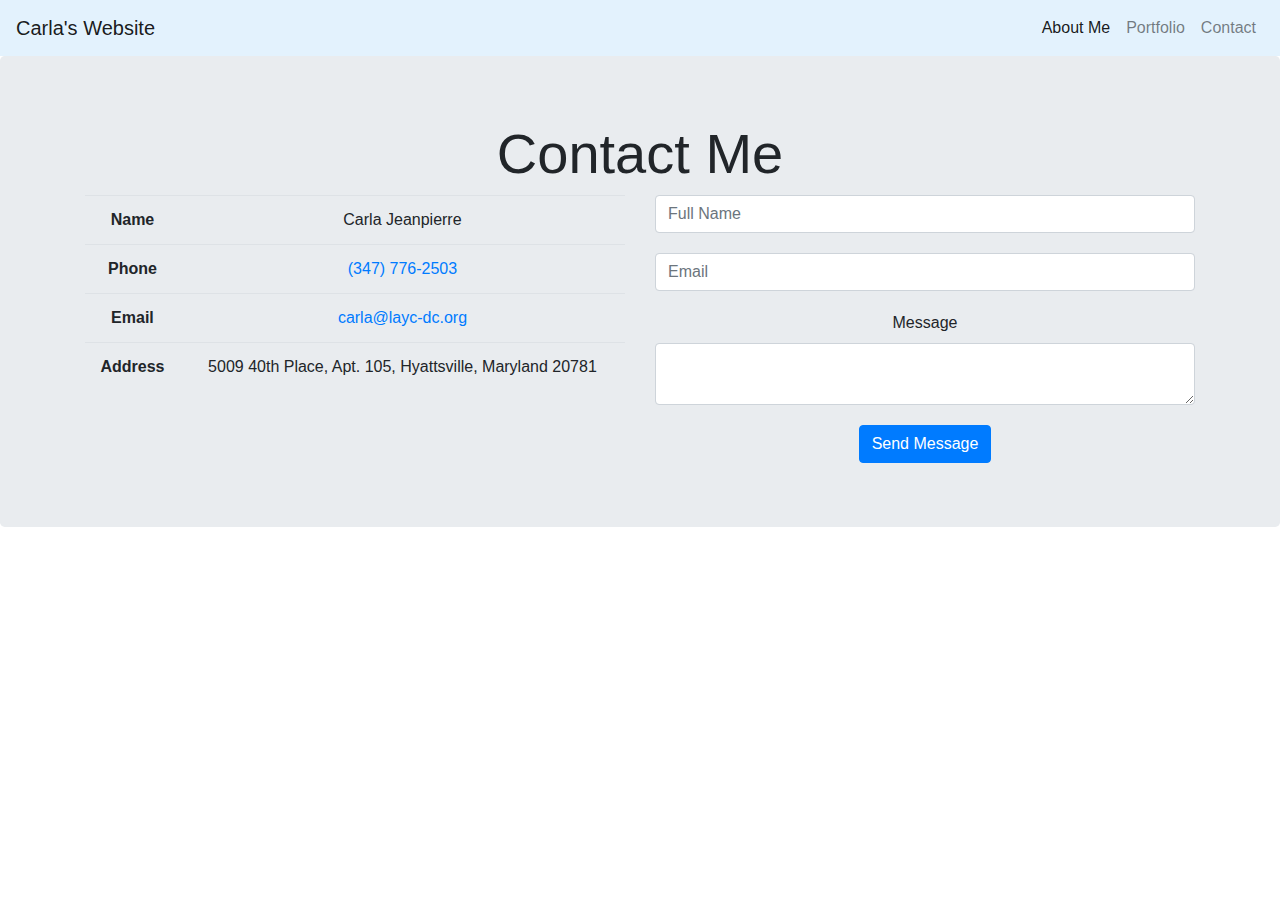
==== contact.html @ a7aca597 "added contact info page" ====
<!DOCTYPE html>
<html lang="en">
<head>
<meta charset="UTF-8">
<meta name="viewport" content="width=device-width, initial-scale=1.0">
<meta http-equiv="X-UA-Compatible" content="ie=edge">
<meta name="Description" content="Enter your description here"/>
<link rel="stylesheet" href="https://cdnjs.cloudflare.com/ajax/libs/twitter-bootstrap/4.5.2/css/bootstrap.min.css">
<link rel="stylesheet" href="https://cdnjs.cloudflare.com/ajax/libs/font-awesome/5.14.0/css/all.min.css">
<link rel="stylesheet" href="assets/css/style.css">
<title>Contact Me</title>
</head>
<body>

    <nav class="navbar navbar-expand-lg navbar-light" style="background-color: #e3f2fd;">
        <a class="navbar-brand" href="index.html">Carla's Website</a>
        <button class="navbar-toggler" type="button" data-toggle="collapse" data-target="#navbarSupportedContent" aria-controls="navbarSupportedContent" aria-expanded="false" aria-label="Toggle navigation">
          <span class="navbar-toggler-icon"></span>
        </button>
      
        <div class="collapse navbar-collapse" id="navbarSupportedContent">
          <ul class="navbar-nav ml-auto">
            <li class="nav-item active">
                <a class="nav-link navColor" href="index.html">About Me</a>
            </li>
            <li class="nav-item">
                <a class="nav-link" href="portfolio.html">Portfolio</a>
            </li>
            <li class="nav-item">
                <a class="nav-link" href="contact.html">Contact</a>
            </li>
          </ul>
        </div>
    </nav>


    <div class="jumbotron text-center">
        <div class="container">
            <h1 class="display-4">Contact Me</h1>
                <div class="row">
                    <div class="col-6">
                        <table class="table">
                            <tr>
                                <th>Name</th>
                                <td>Carla Jeanpierre</td>
                            </tr>
                            <tr>
                                <th>Phone</th>
                                <td>
                                    <a href="tel:+13477762503">(347) 776-2503</a>
                                </td>
                            </tr>
                            <tr>
                                <th>Email</th>
                                <td> 
                                    <a href="mailto:carla@layc-dc.org">carla@layc-dc.org</a>
                                </td>
                            </tr>
                            <tr>
                                <th>Address</th>
                                <td>5009 40th Place, Apt. 105, Hyattsville, Maryland 20781</td>
                            </tr>
                        </table>
                    </div>
                    <div class="col-6">
                        <form action="">
                            <input placeholder="Full Name" class="form-control">
                            <input style="margin-top:20px" placeholder="Email" class="form-control">
                            <label style="margin-top: 20px;">Message</label>
                            <textarea class="form-control"></textarea>
                            <button style="margin-top: 20px;" class="btn btn-primary">Send Message</button>
                        </form>                        
                    </div>
                </div>      
        </div>    
    </div>


<script src="https://cdnjs.cloudflare.com/ajax/libs/jquery/3.5.1/jquery.min.js"></script>
<script src="https://cdnjs.cloudflare.com/ajax/libs/popper.js/1.16.1/umd/popper.min.js"></script>
<script src="https://cdnjs.cloudflare.com/ajax/libs/twitter-bootstrap/4.5.2/js/bootstrap.min.js"></script>
</body>
</html>
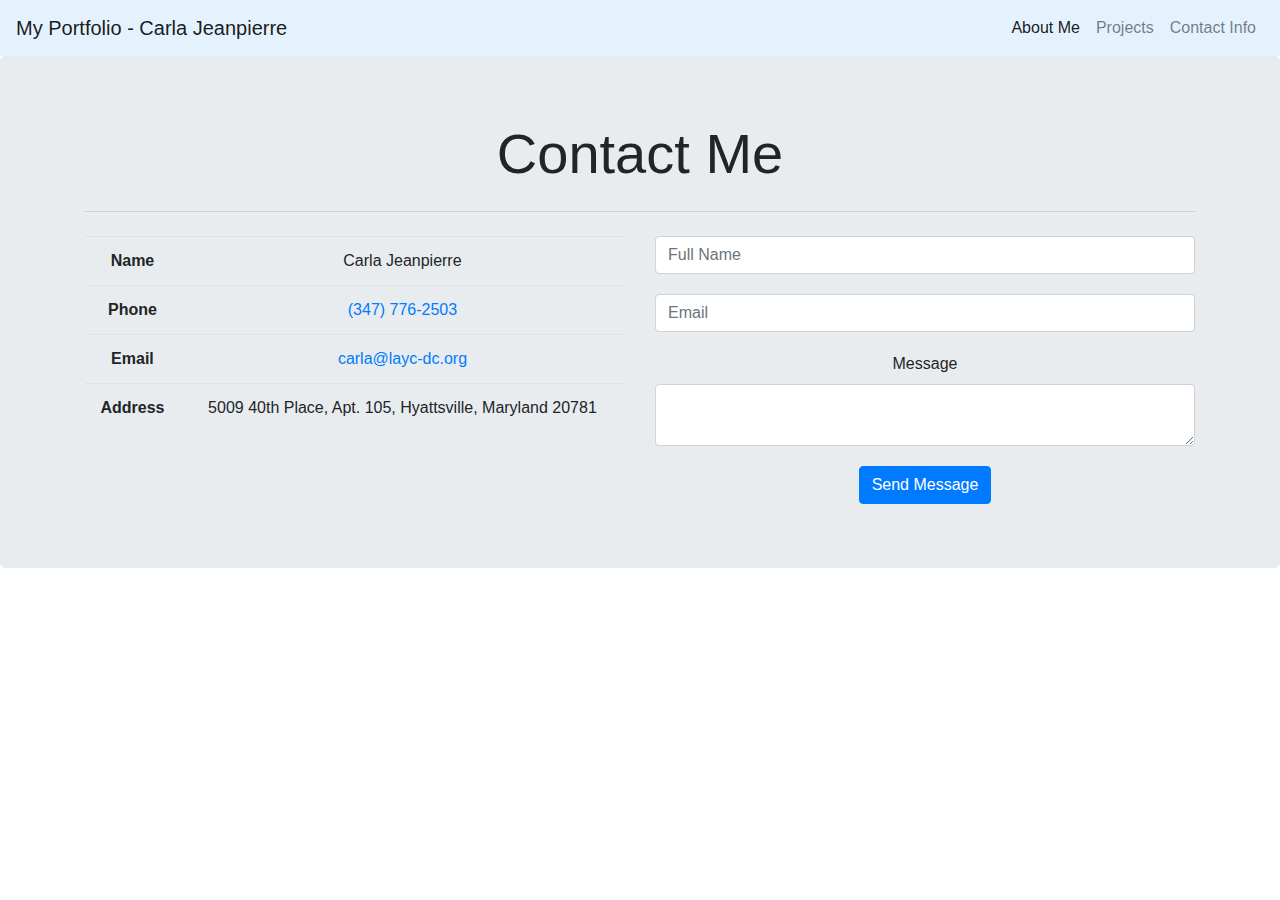
==== commit ae92b77a: "updated Navbar and heading" ====
--- a/contact.html
+++ b/contact.html
@@ -13,7 +13,7 @@
 <body>
 
     <nav class="navbar navbar-expand-lg navbar-light" style="background-color: #e3f2fd;">
-        <a class="navbar-brand" href="index.html">Carla's Website</a>
+        <a class="navbar-brand" href="AboutMe.html">My Portfolio - Carla Jeanpierre</a>
         <button class="navbar-toggler" type="button" data-toggle="collapse" data-target="#navbarSupportedContent" aria-controls="navbarSupportedContent" aria-expanded="false" aria-label="Toggle navigation">
           <span class="navbar-toggler-icon"></span>
         </button>
@@ -21,13 +21,13 @@
         <div class="collapse navbar-collapse" id="navbarSupportedContent">
           <ul class="navbar-nav ml-auto">
             <li class="nav-item active">
-                <a class="nav-link navColor" href="index.html">About Me</a>
+                <a class="nav-link navColor" href="AboutMe.html">About Me</a>
             </li>
             <li class="nav-item">
-                <a class="nav-link" href="portfolio.html">Portfolio</a>
+                <a class="nav-link" href="Portfolio.html">Projects</a>
             </li>
             <li class="nav-item">
-                <a class="nav-link" href="contact.html">Contact</a>
+                <a class="nav-link" href="contact.html">Contact Info<span class="sr-only">(current)</span></a>
             </li>
           </ul>
         </div>
@@ -37,6 +37,7 @@
     <div class="jumbotron text-center">
         <div class="container">
             <h1 class="display-4">Contact Me</h1>
+            <hr class="my-4">
                 <div class="row">
                     <div class="col-6">
                         <table class="table">
--- a/assets/css/style.css
+++ b/assets/css/style.css
@@ -0,0 +1,11 @@
+.navcolor {
+    background-color: rgb(0, 255, 221);
+}
+
+.Einstein {
+    font-family: 'Times New Roman', Times, serif;
+    font-style: italic;
+    font-size: larger;
+    padding: 20px 30px 20px 30px;
+  }
+
